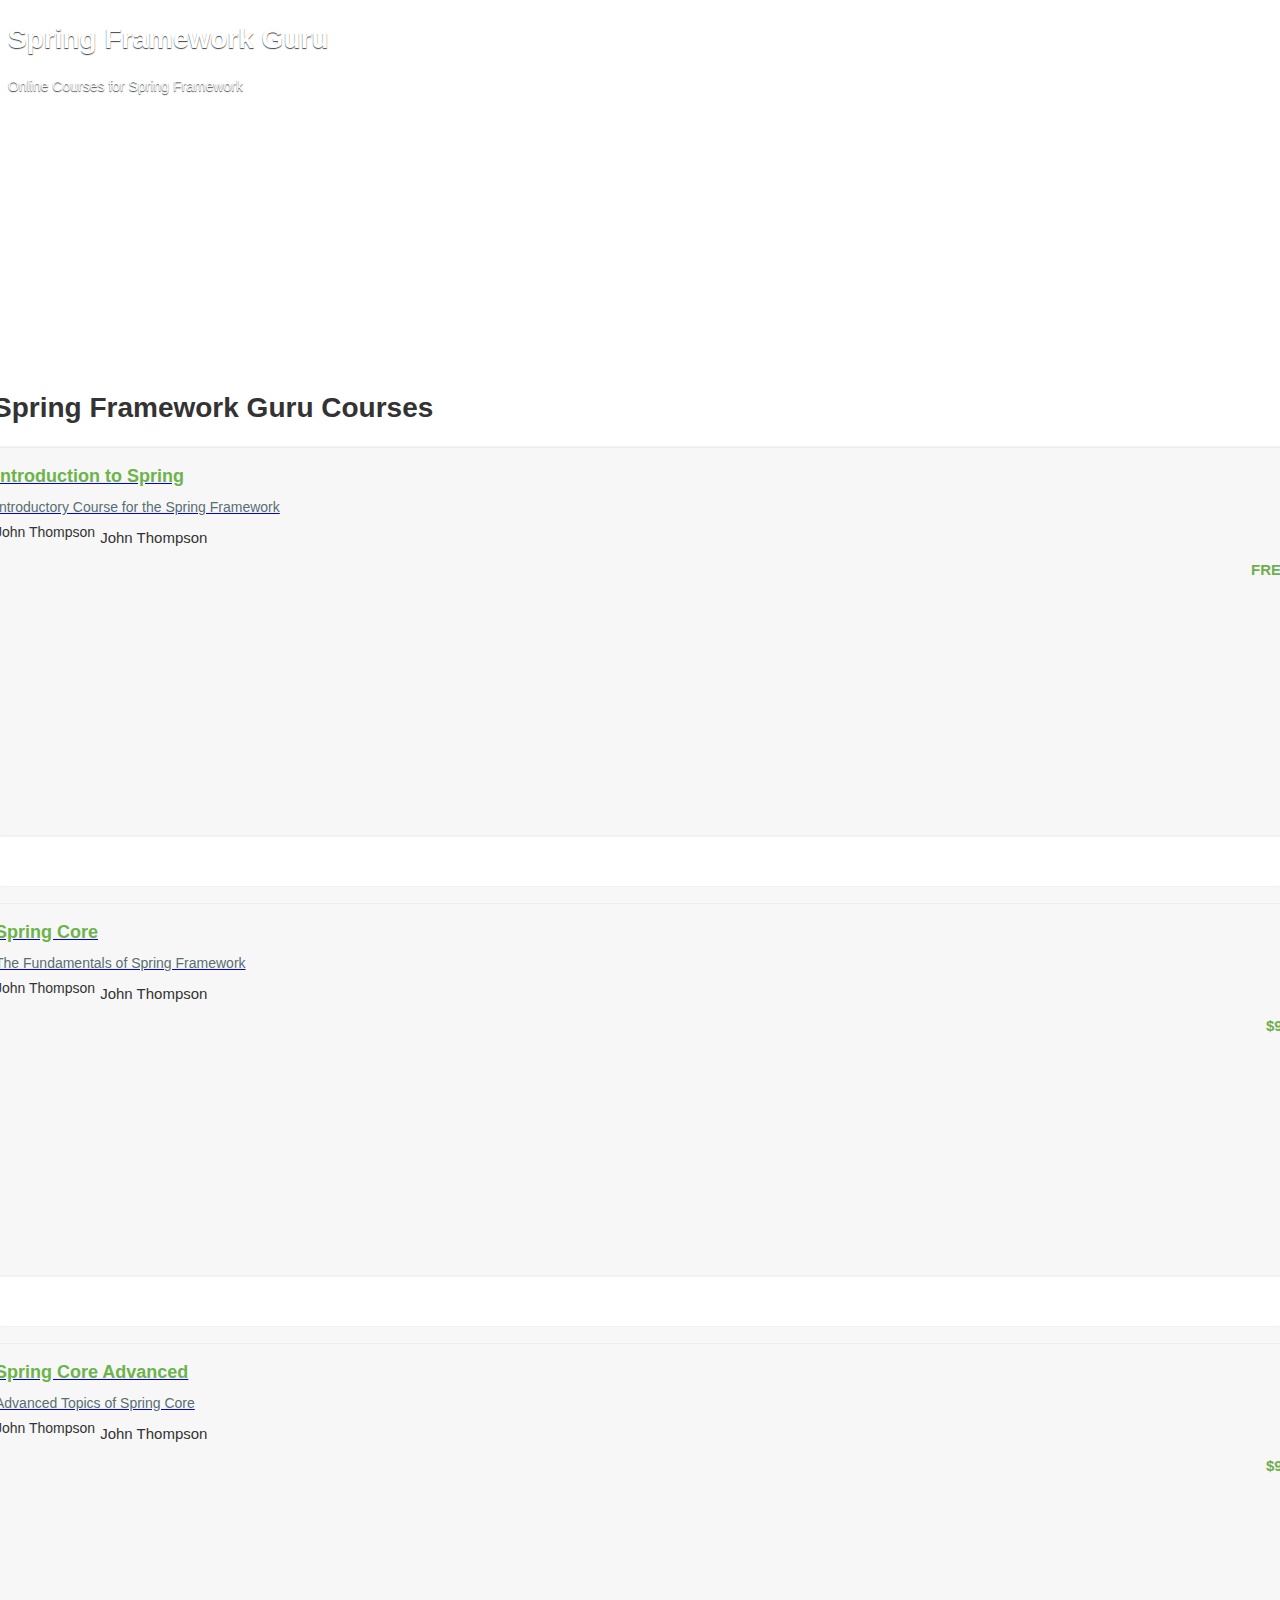
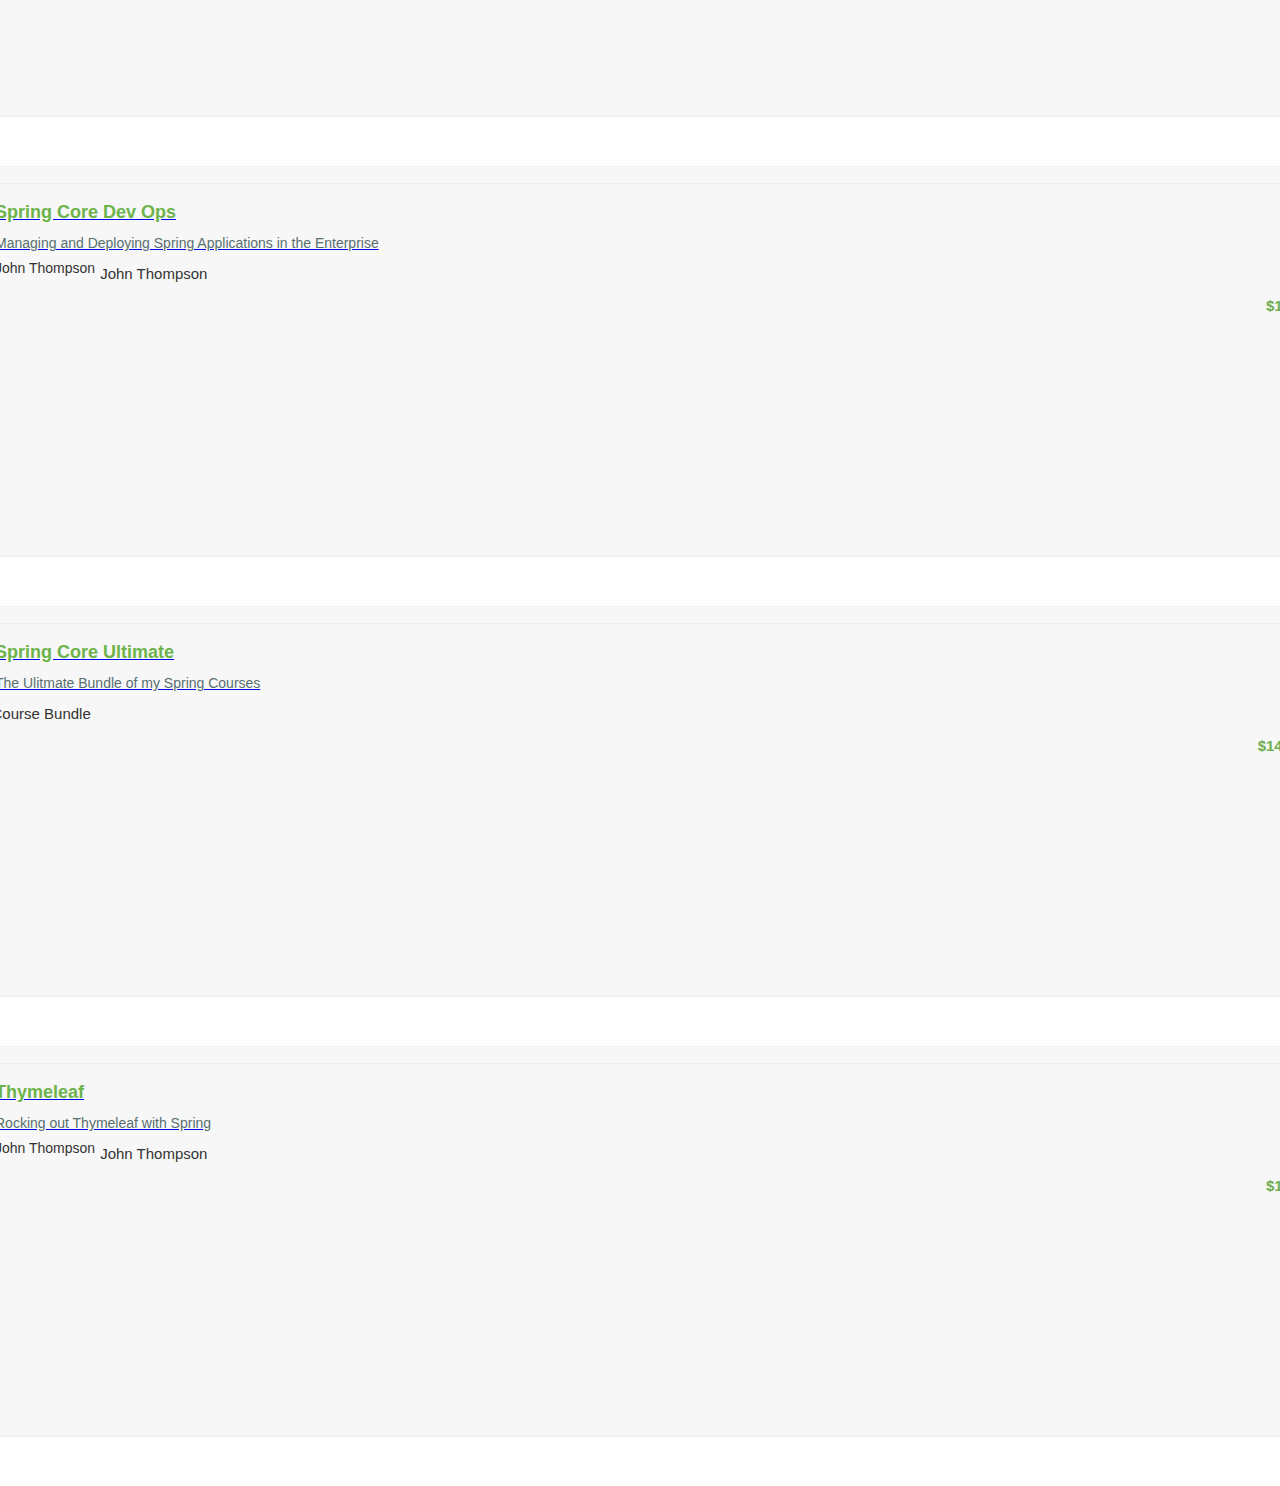
==== src/main/resources/templates/index.html @ 8591e49b "thymeleaf injecting files" ====
<!DOCTYPE html>
<html lang="en" xmlns:th="http://www.thymeleaf.org">
	<head>
		<meta charset="UTF-8" />
		<meta http-equiv="X-UA-Compatible" content="IE=edge" />
		<meta name="viewport" content="width=device-width, initial-scale=1.0" />
		<link
			rel="stylesheet"
			href="https://cdn.jsdelivr.net/npm/bootstrap@5.1.3/dist/css/bootstrap.min.css"
			th:href="@{\css\bootstrap-5.1.3-dist\css\bootstrap.min.css}"
			integrity="sha384-1BmE4kWBq78iYhFldvKuhfTAU6auU8tT94WrHftjDbrCEXSU1oBoqyl2QvZ6jIW3"
			crossorigin="anonymous"
		/>

		<script
			src="https://code.jquery.com/jquery-3.6.0.min.js"
			th:src="@{\js\jquery-3.6.0.min.js}"
			integrity="sha256-/xUj+3OJU5yExlq6GSYGSHk7tPXikynS7ogEvDej/m4="
			crossorigin="anonymous"
		></script>

		<link th:href="@{/css/custom.css}" rel="stylesheet" media="screen" />

		<title>Document</title>

		<style>
			.jumbotron {
				background: url("https://d2vvqscadf4c1f.cloudfront.net/rGIBmJUAT46UuLPwXo3K_Fedora_Core_Ultimate2.jpg")
					no-repeat center center;
				height: 350px;
				color: white;
				text-shadow: #444 0 1px 1px;
			}

			body {
				color: #2b3636;
				font-family: "Proxima";
			}

			body {
				color: #333;
				font-family: "Helvetica Neue", Helvetica, Arial, sans-serif;
				font-size: 14px;
				line-height: 1.42857;
			}

			.row {
				margin-left: -15px;
				margin-right: -15px;
			}

			*::before,
			*::after {
				box-sizing: border-box;
			}

			*::before,
			*::after {
				box-sizing: border-box;
			}

			.view-directory .course-listing {
				background-color: rgba(255, 255, 255, 0.7);
			}

			.course-listing {
				background-color: #f7f7f7;
				border: 1px solid #f1f3f0;
				border-radius: 9px;
				box-shadow: 0 1px #f1f3f0;
				cursor: pointer;
				height: 390px;
				margin-bottom: 50px;
				padding: 0;
			}

			* {
				box-sizing: border-box;
			}

			.course-listing .course-box-image-container {
				max-height: 208px;
				overflow: hidden;
			}

			.course-listing .course-box-image-container .course-box-image {
				border-bottom: 1px solid #ededed;
				border-top-left-radius: 9px;
				border-top-right-radius: 9px;
				display: block;
				margin: auto;
				width: 100%;
			}

			img {
				vertical-align: middle;
			}

			img {
				border: 0 none;
			}

			.course-listing .course-listing-title {
				color: #6cb44a;
				font-size: 18px;
				font-weight: bold;
				line-height: 25px;
				max-height: 70px;
				overflow: hidden;
				padding: 16px 16px 4px;
			}

			.course-listing .course-listing-subtitle {
				color: #586f6f;
				font-size: 14px;
				font-weight: 200;
				max-height: 65px;
				overflow: hidden;
				padding: 5px 16px;
			}

			.course-listing .course-listing-extra-info .course-price {
				color: #6eae50 !important;
				font-size: 15px;
				font-weight: bold;
				line-height: 34px;
				padding-right: 10px;
				text-align: right;
			}

			.course-listing .course-listing-extra-info .course-author-name {
				font-size: 15px;
				font-weight: 200;
				line-height: 30px;
				max-height: 30px;
				overflow: hidden;
				padding-left: 5px;
			}

			.course-listing .course-listing-extra-info .course-bundle {
				font-size: 15px;
				font-weight: 200;
				line-height: 30px;
			}
		</style>
	</head>
	<body>
		<div class="jumbotron">
			<div class="container">
				<h1>Spring Framework Guru</h1>
				<p class="lead">Online Courses for Spring Framework</p>
			</div>
		</div>

		<div class="container">
			<div class="row">
				<div class="col-md-12">
					<h1>Spring Framework Guru Courses</h1>
				</div>
			</div>

			<div class="row course-list list">
				<div class="col-md-4">
					<div class="course-listing">
						<div class="row">
							<a href="product.html">
								<div class="col-lg-12">
									<div class="course-box-image-container">
										<img
											role="presentation"
											th:src="@{/images/SpringIntroThumb.png}"
											class="course-box-image"
										/>
									</div>
									<div class="course-listing-title">Introduction to Spring</div>
									<div class="course-listing-subtitle">
										Introductory Course for the Spring Framework
									</div>
								</div>
							</a>
						</div>
						<div class="row course-listing-extra-info col-xs-12">
							<div class="col-xs-8">
								<img
									align="left"
									alt="John Thompson"
									th:src="@{/images/instructor_jt.jpg}"
									class="rounded-circle"
								/>
								<div class="small course-author-name">John Thompson</div>
							</div>
							<div class="col-xs-4">
								<div class="small course-price">FREE</div>
							</div>
						</div>
					</div>
				</div>
				<div class="col-md-4">
					<div class="course-listing">
						<div class="row">
							<a data-role="course-box-link" href="product.html">
								<div class="col-lg-12">
									<div class="course-box-image-container">
										<img
											role="presentation"
											src="//d6xfpzo6h49n1.cloudfront.net/xmIEDF_cDxZz4E2mLiV5N52_yPo=/fit-in/705x0/https://d2vvqscadf4c1f.cloudfront.net/YnsFJMclS5aYmtiAMSX0_ThumbSPRINcore.png"
											class="course-box-image"
										/>
									</div>
									<div class="course-listing-title">Spring Core</div>
									<div class="course-listing-subtitle">
										The Fundamentals of Spring Framework
									</div>
								</div>
							</a>
						</div>
						<div class="row course-listing-extra-info col-xs-12">
							<div class="col-xs-8">
								<img
									align="left"
									alt="John Thompson"
									src="//d6xfpzo6h49n1.cloudfront.net/aIKHFbsYXBCe0wY0jwCIdITOB5k=/30x30/https://d2vvqscadf4c1f.cloudfront.net/uZC7XjnzTMyJJeq5hShi_IMG_2800square.jpg"
									class="img-circle"
								/>
								<div class="small course-author-name">John Thompson</div>
							</div>
							<div class="col-xs-4">
								<div class="small course-price">$99</div>
							</div>
						</div>
					</div>
				</div>
				<div class="col-md-4">
					<div class="course-listing">
						<div class="row">
							<a data-role="course-box-link" href="product.html">
								<div class="col-lg-12">
									<div class="course-box-image-container">
										<img
											role="presentation"
											src="//d6xfpzo6h49n1.cloudfront.net/VcMKL8A-nGdHEgrHRy5bPuqFhtU=/fit-in/705x0/https://d2vvqscadf4c1f.cloudfront.net/fMahox0zTOW4gYkMMjmN_ThumbSPRINcoreAdv.png"
											class="course-box-image"
										/>
									</div>
									<div class="course-listing-title">Spring Core Advanced</div>
									<div class="course-listing-subtitle">
										Advanced Topics of Spring Core
									</div>
								</div>
							</a>
						</div>
						<div class="row course-listing-extra-info col-xs-12">
							<div class="col-xs-8">
								<img
									align="left"
									alt="John Thompson"
									src="//d6xfpzo6h49n1.cloudfront.net/aIKHFbsYXBCe0wY0jwCIdITOB5k=/30x30/https://d2vvqscadf4c1f.cloudfront.net/uZC7XjnzTMyJJeq5hShi_IMG_2800square.jpg"
									class="img-circle"
								/>
								<div class="small course-author-name">John Thompson</div>
							</div>
							<div class="col-xs-4">
								<div class="small course-price">$99</div>
							</div>
						</div>
					</div>
				</div>
			</div>

			<div class="row">
				<div class="col-md-4">
					<div class="course-listing">
						<div class="row">
							<a data-role="course-box-link" href="product.html">
								<div class="col-lg-12">
									<div class="course-box-image-container">
										<img
											role="presentation"
											src="//d6xfpzo6h49n1.cloudfront.net/XPW5zGBgneHuCKQx52cNcAwsuBQ=/fit-in/705x0/https://d2vvqscadf4c1f.cloudfront.net/wc9ORhpRQUataALq2ejc_ThumbSPRINcoreDevOps2.png"
											class="course-box-image"
										/>
									</div>
									<div class="course-listing-title">Spring Core Dev Ops</div>
									<div class="course-listing-subtitle">
										Managing and Deploying Spring Applications in the Enterprise
									</div>
								</div>
							</a>
						</div>
						<div class="row course-listing-extra-info col-xs-12">
							<div class="col-xs-8">
								<img
									align="left"
									alt="John Thompson"
									src="//d6xfpzo6h49n1.cloudfront.net/aIKHFbsYXBCe0wY0jwCIdITOB5k=/30x30/https://d2vvqscadf4c1f.cloudfront.net/uZC7XjnzTMyJJeq5hShi_IMG_2800square.jpg"
									class="img-circle"
								/>
								<div class="small course-author-name">John Thompson</div>
							</div>
							<div class="col-xs-4">
								<div class="small course-price">$15</div>
							</div>
						</div>
					</div>
				</div>
				<div class="col-md-4">
					<div class="course-listing">
						<div class="row">
							<a data-role="course-box-link" href="product.html">
								<div class="col-lg-12">
									<div class="course-box-image-container">
										<img
											role="presentation"
											src="//d6xfpzo6h49n1.cloudfront.net/iM6y2WkaU8PWBuGAHtA3OKqT-4A=/fit-in/705x0/https://d2vvqscadf4c1f.cloudfront.net/DkBQKd4WQxWTCLnFwJCR_ThumbSPRINcoreUltimate.png"
											class="course-box-image"
										/>
									</div>
									<div class="course-listing-title">Spring Core Ultimate</div>
									<div class="course-listing-subtitle">
										The Ulitmate Bundle of my Spring Courses
									</div>
								</div>
							</a>
						</div>
						<div class="row course-listing-extra-info col-xs-12">
							<div class="col-xs-8">
								<div class="small course-bundle">5 Course Bundle</div>
							</div>
							<div class="col-xs-4">
								<div class="small course-price">$147</div>
							</div>
						</div>
					</div>
				</div>
				<div class="col-md-4">
					<div class="course-listing">
						<div class="row">
							<a data-role="course-box-link" href="product.html">
								<div class="col-lg-12">
									<div class="course-box-image-container">
										<img
											role="presentation"
											src="//d6xfpzo6h49n1.cloudfront.net/wH-V7RfYswB8Q95LIdGzx-QLxKk=/fit-in/705x0/https://d2vvqscadf4c1f.cloudfront.net/J8mqML4lQRmUmM4gdCW0_Thumb_Thymeleaf.png"
											class="course-box-image"
										/>
									</div>
									<div class="course-listing-title">Thymeleaf</div>
									<div class="course-listing-subtitle">
										Rocking out Thymeleaf with Spring
									</div>
								</div>
							</a>
						</div>
						<div class="row course-listing-extra-info col-xs-12">
							<div class="col-xs-8">
								<img
									align="left"
									alt="John Thompson"
									src="//d6xfpzo6h49n1.cloudfront.net/aIKHFbsYXBCe0wY0jwCIdITOB5k=/30x30/https://d2vvqscadf4c1f.cloudfront.net/uZC7XjnzTMyJJeq5hShi_IMG_2800square.jpg"
									class="img-circle"
								/>
								<div class="small course-author-name">John Thompson</div>
							</div>
							<div class="col-xs-4">
								<div class="small course-price">$15</div>
							</div>
						</div>
					</div>
				</div>
			</div>
		</div>
	</body>
</html>
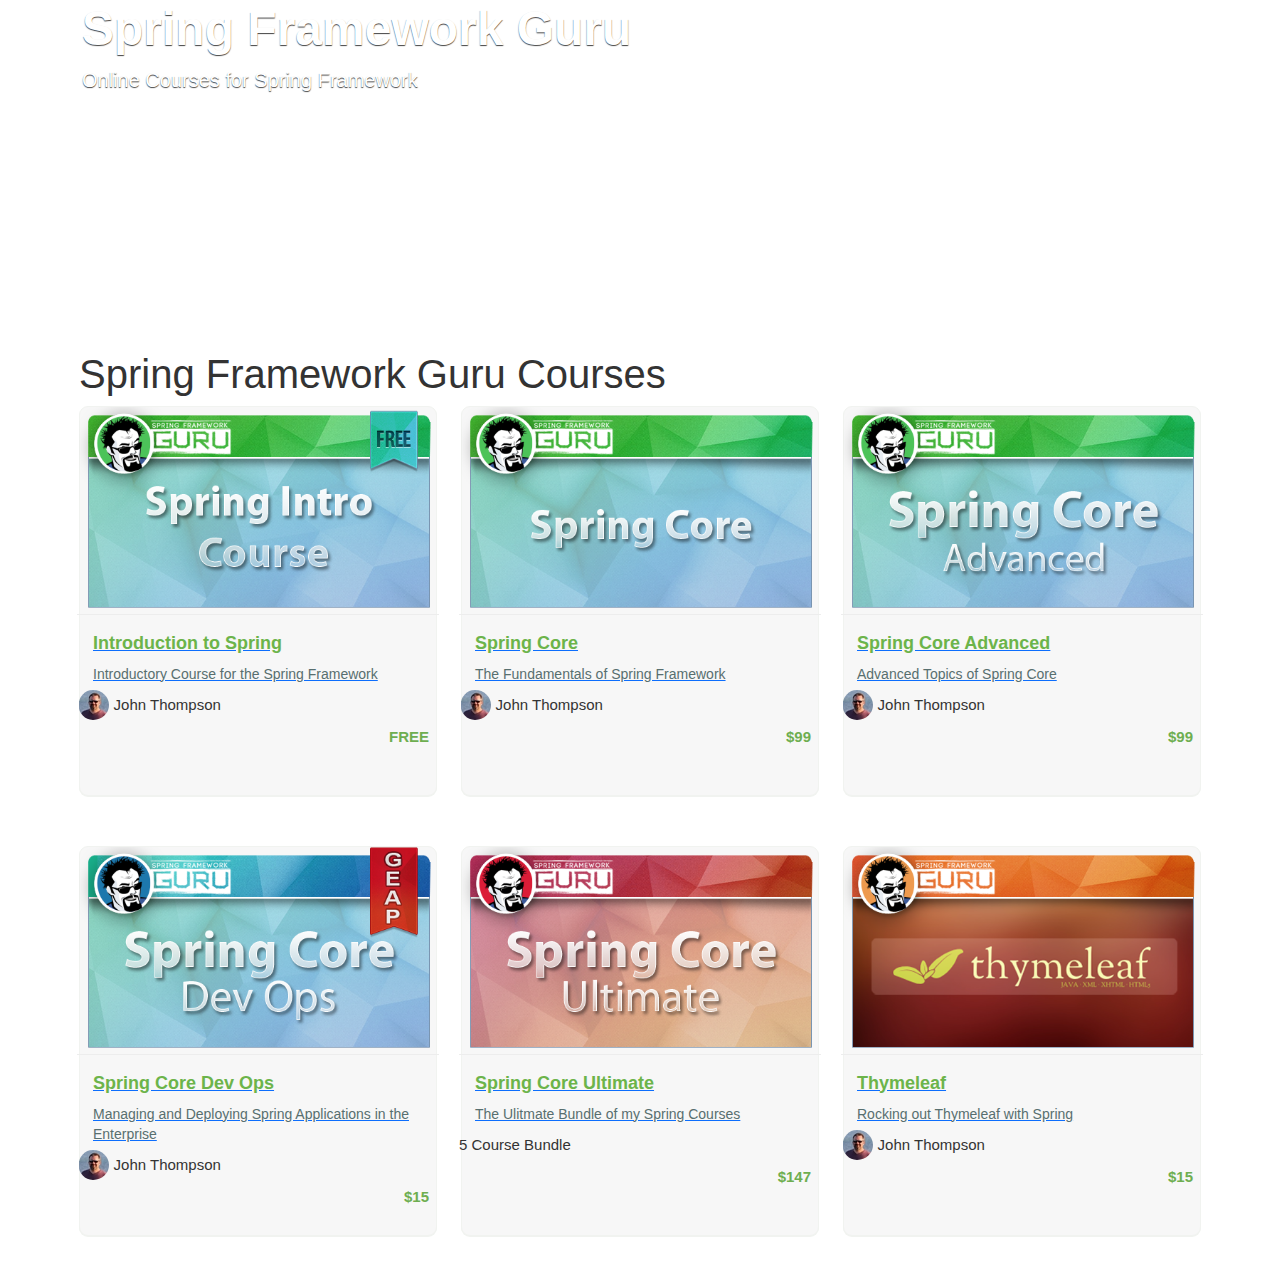
==== commit 57ae148a: "change for internal file sys" ====
--- a/src/main/resources/templates/index.html
+++ b/src/main/resources/templates/index.html
@@ -6,16 +6,15 @@
 		<meta name="viewport" content="width=device-width, initial-scale=1.0" />
 		<link
 			rel="stylesheet"
-			href="https://cdn.jsdelivr.net/npm/bootstrap@5.1.3/dist/css/bootstrap.min.css"
-			th:href="@{\css\bootstrap-5.1.3-dist\css\bootstrap.min.css}"
+			href="../static/css/bootstrap-5.1.3-dist/css/bootstrap.min.css"
+			th:href="@{/css/bootstrap-5.1.3-dist/css/bootstrap.min.css}"
+			crossorigin="anonymous"
 			integrity="sha384-1BmE4kWBq78iYhFldvKuhfTAU6auU8tT94WrHftjDbrCEXSU1oBoqyl2QvZ6jIW3"
-			crossorigin="anonymous"
 		/>
 
 		<script
-			src="https://code.jquery.com/jquery-3.6.0.min.js"
-			th:src="@{\js\jquery-3.6.0.min.js}"
-			integrity="sha256-/xUj+3OJU5yExlq6GSYGSHk7tPXikynS7ogEvDej/m4="
+			src="../static/js/jquery-3.6.0.min.js"
+			th:src="@{/js/jquery-3.6.0.min.js}"
 			crossorigin="anonymous"
 		></script>
 
@@ -23,7 +22,7 @@
 
 		<title>Document</title>
 
-		<style>
+		<style th:remove="all">
 			.jumbotron {
 				background: url("https://d2vvqscadf4c1f.cloudfront.net/rGIBmJUAT46UuLPwXo3K_Fedora_Core_Ultimate2.jpg")
 					no-repeat center center;
@@ -94,9 +93,10 @@
 
 			img {
 				vertical-align: middle;
-			}
-
-			img {
+				padding-left: 0.1rem;
+			}
+
+			img .rounded-circle {
 				border: 0 none;
 			}
 
@@ -145,9 +145,9 @@
 		</style>
 	</head>
 	<body>
-		<div class="jumbotron">
+		<div class="jumbotron" th:background="@{./images/SpringCoreJumbotron.jpg}">
 			<div class="container">
-				<h1>Spring Framework Guru</h1>
+				<h1 class="display-5 fw-bold text-white">Spring Framework Guru</h1>
 				<p class="lead">Online Courses for Spring Framework</p>
 			</div>
 		</div>
@@ -163,11 +163,12 @@
 				<div class="col-md-4">
 					<div class="course-listing">
 						<div class="row">
-							<a href="product.html">
-								<div class="col-lg-12">
-									<div class="course-box-image-container">
-										<img
-											role="presentation"
+							<a href="product.html" th:href="@{/product}">
+								<div class="col-lg-12">
+									<div class="course-box-image-container">
+										<img
+											role="presentation"
+											src="../static/images/SpringIntroThumb.png"
 											th:src="@{/images/SpringIntroThumb.png}"
 											class="course-box-image"
 										/>
@@ -184,7 +185,8 @@
 								<img
 									align="left"
 									alt="John Thompson"
-									th:src="@{/images/instructor_jt.jpg}"
+									src="../static/images/instructor_jt.jpg"
+									th:src="@{images/instructor_jt.jpg}"
 									class="rounded-circle"
 								/>
 								<div class="small course-author-name">John Thompson</div>
@@ -203,7 +205,8 @@
 									<div class="course-box-image-container">
 										<img
 											role="presentation"
-											src="//d6xfpzo6h49n1.cloudfront.net/xmIEDF_cDxZz4E2mLiV5N52_yPo=/fit-in/705x0/https://d2vvqscadf4c1f.cloudfront.net/YnsFJMclS5aYmtiAMSX0_ThumbSPRINcore.png"
+											src="../static/images/SpringCoreThumb.png"
+											th:src="@{/images/SpringCoreThumb.png}"
 											class="course-box-image"
 										/>
 									</div>
@@ -219,8 +222,9 @@
 								<img
 									align="left"
 									alt="John Thompson"
-									src="//d6xfpzo6h49n1.cloudfront.net/aIKHFbsYXBCe0wY0jwCIdITOB5k=/30x30/https://d2vvqscadf4c1f.cloudfront.net/uZC7XjnzTMyJJeq5hShi_IMG_2800square.jpg"
-									class="img-circle"
+									src="../static/images/instructor_jt.jpg"
+									th:src="@{images/instructor_jt.jpg}"
+									class="rounded-circle"
 								/>
 								<div class="small course-author-name">John Thompson</div>
 							</div>
@@ -238,7 +242,8 @@
 									<div class="course-box-image-container">
 										<img
 											role="presentation"
-											src="//d6xfpzo6h49n1.cloudfront.net/VcMKL8A-nGdHEgrHRy5bPuqFhtU=/fit-in/705x0/https://d2vvqscadf4c1f.cloudfront.net/fMahox0zTOW4gYkMMjmN_ThumbSPRINcoreAdv.png"
+											src="../static/images/SpringCoreAdvancedThumb.png"
+											th:src="@{/images/SpringCoreAdvancedThumb.png}"
 											class="course-box-image"
 										/>
 									</div>
@@ -254,8 +259,9 @@
 								<img
 									align="left"
 									alt="John Thompson"
-									src="//d6xfpzo6h49n1.cloudfront.net/aIKHFbsYXBCe0wY0jwCIdITOB5k=/30x30/https://d2vvqscadf4c1f.cloudfront.net/uZC7XjnzTMyJJeq5hShi_IMG_2800square.jpg"
-									class="img-circle"
+									src="../static/images/instructor_jt.jpg"
+									th:src="@{images/instructor_jt.jpg}"
+									class="rounded-circle"
 								/>
 								<div class="small course-author-name">John Thompson</div>
 							</div>
@@ -276,7 +282,8 @@
 									<div class="course-box-image-container">
 										<img
 											role="presentation"
-											src="//d6xfpzo6h49n1.cloudfront.net/XPW5zGBgneHuCKQx52cNcAwsuBQ=/fit-in/705x0/https://d2vvqscadf4c1f.cloudfront.net/wc9ORhpRQUataALq2ejc_ThumbSPRINcoreDevOps2.png"
+											src="../static/images/SpringCoreDevOpsThumb.png"
+											th:src="@{/images/SpringCoreDevOpsThumb.png}"
 											class="course-box-image"
 										/>
 									</div>
@@ -292,8 +299,9 @@
 								<img
 									align="left"
 									alt="John Thompson"
-									src="//d6xfpzo6h49n1.cloudfront.net/aIKHFbsYXBCe0wY0jwCIdITOB5k=/30x30/https://d2vvqscadf4c1f.cloudfront.net/uZC7XjnzTMyJJeq5hShi_IMG_2800square.jpg"
-									class="img-circle"
+									src="../static/images/instructor_jt.jpg"
+									th:src="@{images/instructor_jt.jpg}"
+									class="rounded-circle"
 								/>
 								<div class="small course-author-name">John Thompson</div>
 							</div>
@@ -311,7 +319,8 @@
 									<div class="course-box-image-container">
 										<img
 											role="presentation"
-											src="//d6xfpzo6h49n1.cloudfront.net/iM6y2WkaU8PWBuGAHtA3OKqT-4A=/fit-in/705x0/https://d2vvqscadf4c1f.cloudfront.net/DkBQKd4WQxWTCLnFwJCR_ThumbSPRINcoreUltimate.png"
+											src="../static/images/SpringCoreUltimateThumb.png"
+											th:src="@{/images/SpringCoreUltimateThumb.png}"
 											class="course-box-image"
 										/>
 									</div>
@@ -340,7 +349,8 @@
 									<div class="course-box-image-container">
 										<img
 											role="presentation"
-											src="//d6xfpzo6h49n1.cloudfront.net/wH-V7RfYswB8Q95LIdGzx-QLxKk=/fit-in/705x0/https://d2vvqscadf4c1f.cloudfront.net/J8mqML4lQRmUmM4gdCW0_Thumb_Thymeleaf.png"
+											src="../static/images/ThymeleafThumb.png"
+											th:src="@{/images/ThymeleafThumb.png}"
 											class="course-box-image"
 										/>
 									</div>
@@ -356,8 +366,9 @@
 								<img
 									align="left"
 									alt="John Thompson"
-									src="//d6xfpzo6h49n1.cloudfront.net/aIKHFbsYXBCe0wY0jwCIdITOB5k=/30x30/https://d2vvqscadf4c1f.cloudfront.net/uZC7XjnzTMyJJeq5hShi_IMG_2800square.jpg"
-									class="img-circle"
+									src="../static/images/instructor_jt.jpg"
+									th:src="@{images/instructor_jt.jpg}"
+									class="rounded-circle"
 								/>
 								<div class="small course-author-name">John Thompson</div>
 							</div>
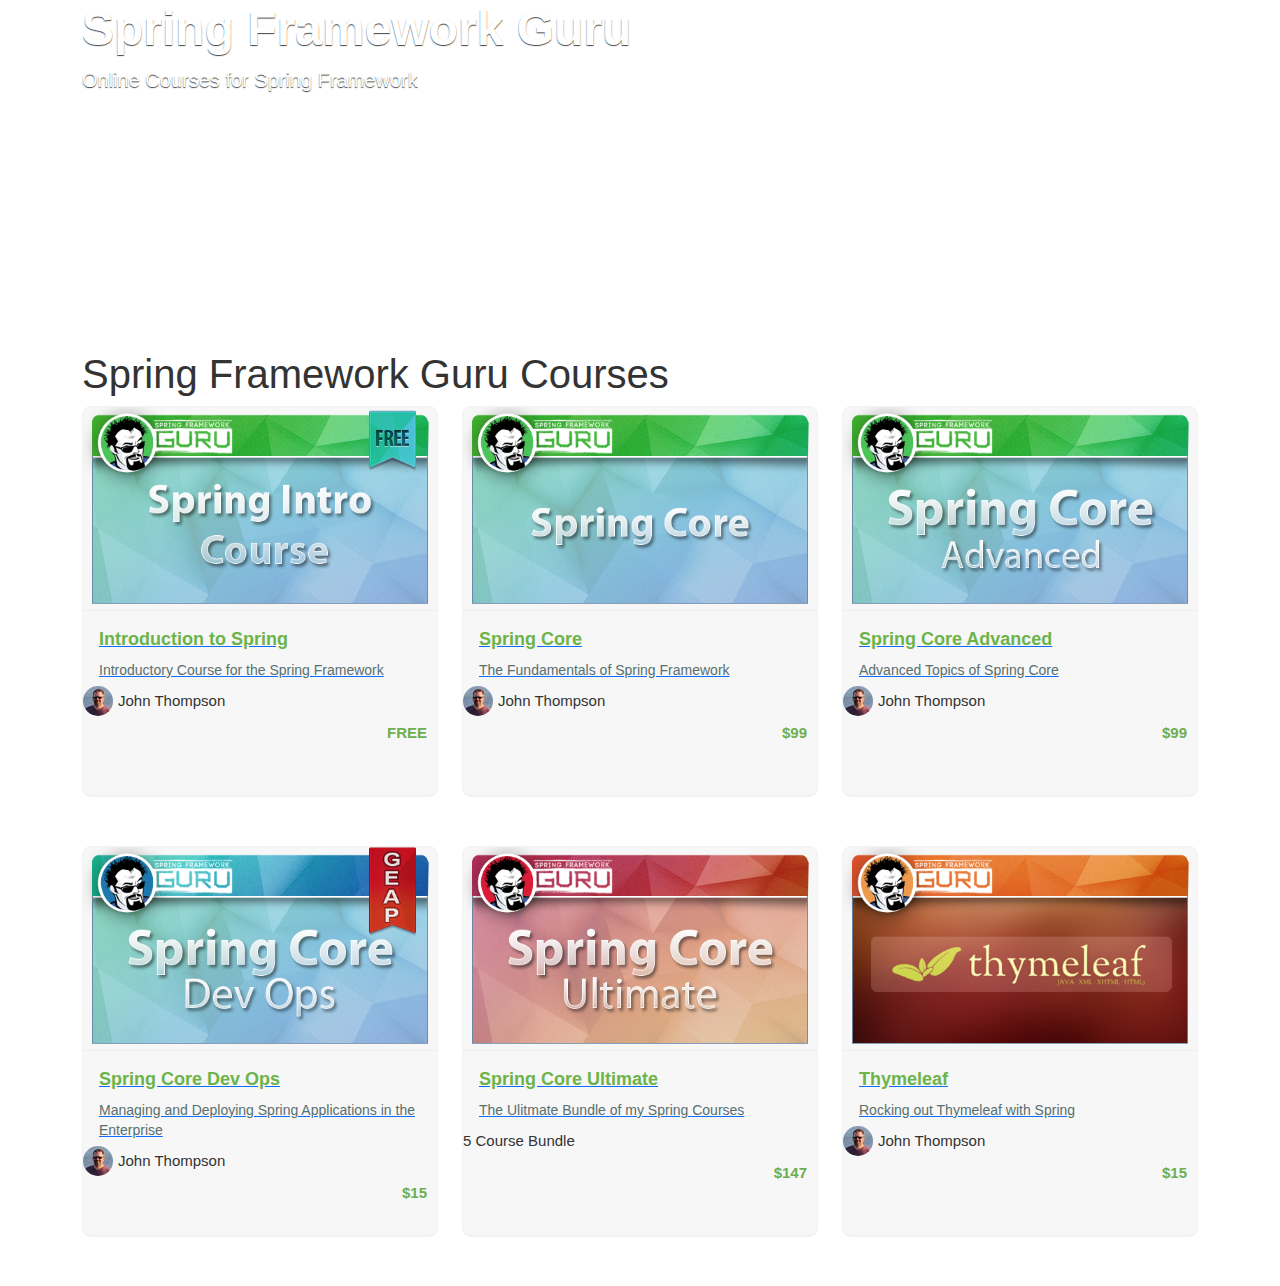
==== commit e4074a80: "added internalization languages" ====
--- a/src/main/resources/templates/index.html
+++ b/src/main/resources/templates/index.html
@@ -20,7 +20,7 @@
 
 		<link th:href="@{/css/custom.css}" rel="stylesheet" media="screen" />
 
-		<title>Document</title>
+		<title th:text="#{index.page.title}">Page Title</title>
 
 		<style th:remove="all">
 			.jumbotron {
@@ -29,6 +29,8 @@
 				height: 350px;
 				color: white;
 				text-shadow: #444 0 1px 1px;
+				background-repeat: no-repeat;
+				background-size: cover;
 			}
 
 			body {
@@ -41,11 +43,6 @@
 				font-family: "Helvetica Neue", Helvetica, Arial, sans-serif;
 				font-size: 14px;
 				line-height: 1.42857;
-			}
-
-			.row {
-				margin-left: -15px;
-				margin-right: -15px;
 			}
 
 			*::before,
@@ -93,7 +90,6 @@
 
 			img {
 				vertical-align: middle;
-				padding-left: 0.1rem;
 			}
 
 			img .rounded-circle {
@@ -145,17 +141,25 @@
 		</style>
 	</head>
 	<body>
-		<div class="jumbotron" th:background="@{./images/SpringCoreJumbotron.jpg}">
+		<div
+			class="jumbotron"
+			th:background="@{./images/SpringCoreJumbotron.jpg}"
+			style="background-size: cover; background-repeat: no-repeat"
+		>
 			<div class="container">
 				<h1 class="display-5 fw-bold text-white">Spring Framework Guru</h1>
-				<p class="lead">Online Courses for Spring Framework</p>
+				<p class="lead" th:text="#{index.courses.tagline}">
+					Online Courses for Spring Framework
+				</p>
 			</div>
 		</div>
 
 		<div class="container">
 			<div class="row">
 				<div class="col-md-12">
-					<h1>Spring Framework Guru Courses</h1>
+					<h1 th:text="#{index.courses.headline}">
+						Spring Framework Guru Courses
+					</h1>
 				</div>
 			</div>
 
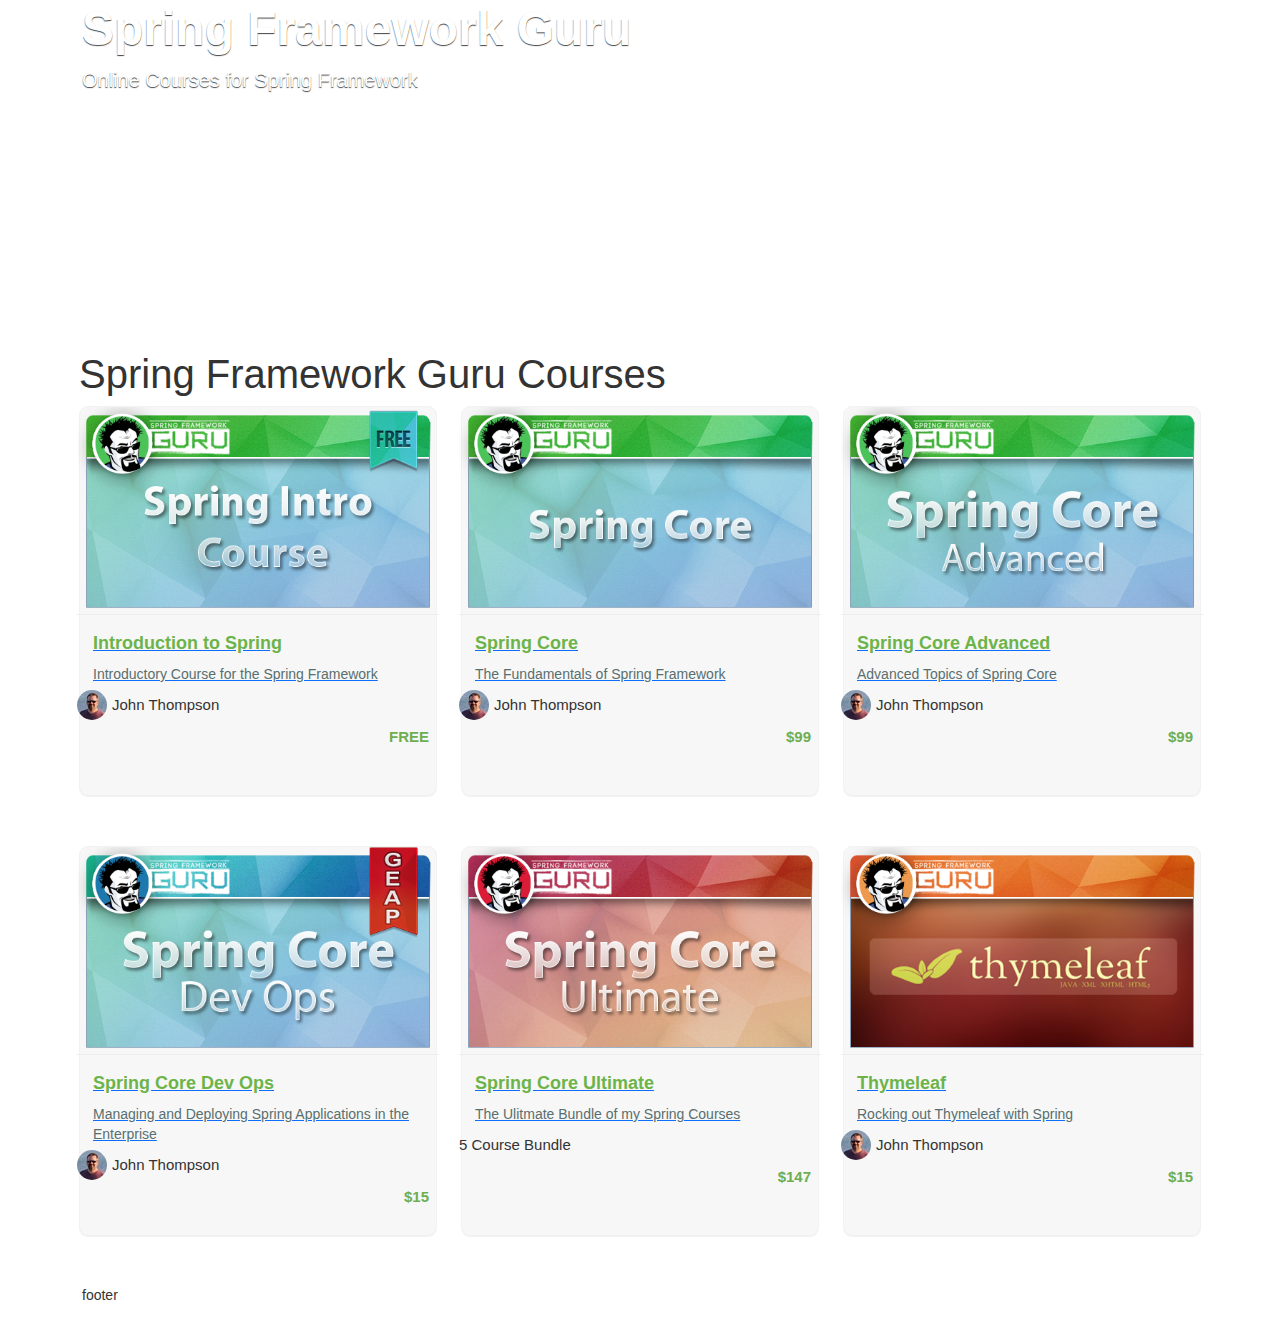
==== commit c9b68c57: "adding th fragments / components" ====
--- a/src/main/resources/templates/index.html
+++ b/src/main/resources/templates/index.html
@@ -18,134 +18,19 @@
 			crossorigin="anonymous"
 		></script>
 
-		<link th:href="@{/css/custom.css}" rel="stylesheet" media="screen" />
+		<link
+			th:href="@{/css/custom.css}"
+			rel="stylesheet"
+			media="screen"
+			href="../static/css/custom.css"
+		/>
 
 		<title th:text="#{index.page.title}">Page Title</title>
 
-		<style th:remove="all">
-			.jumbotron {
-				background: url("https://d2vvqscadf4c1f.cloudfront.net/rGIBmJUAT46UuLPwXo3K_Fedora_Core_Ultimate2.jpg")
-					no-repeat center center;
-				height: 350px;
-				color: white;
-				text-shadow: #444 0 1px 1px;
-				background-repeat: no-repeat;
-				background-size: cover;
-			}
-
-			body {
-				color: #2b3636;
-				font-family: "Proxima";
-			}
-
-			body {
-				color: #333;
-				font-family: "Helvetica Neue", Helvetica, Arial, sans-serif;
-				font-size: 14px;
-				line-height: 1.42857;
-			}
-
-			*::before,
-			*::after {
-				box-sizing: border-box;
-			}
-
-			*::before,
-			*::after {
-				box-sizing: border-box;
-			}
-
-			.view-directory .course-listing {
-				background-color: rgba(255, 255, 255, 0.7);
-			}
-
-			.course-listing {
-				background-color: #f7f7f7;
-				border: 1px solid #f1f3f0;
-				border-radius: 9px;
-				box-shadow: 0 1px #f1f3f0;
-				cursor: pointer;
-				height: 390px;
-				margin-bottom: 50px;
-				padding: 0;
-			}
-
-			* {
-				box-sizing: border-box;
-			}
-
-			.course-listing .course-box-image-container {
-				max-height: 208px;
-				overflow: hidden;
-			}
-
-			.course-listing .course-box-image-container .course-box-image {
-				border-bottom: 1px solid #ededed;
-				border-top-left-radius: 9px;
-				border-top-right-radius: 9px;
-				display: block;
-				margin: auto;
-				width: 100%;
-			}
-
-			img {
-				vertical-align: middle;
-			}
-
-			img .rounded-circle {
-				border: 0 none;
-			}
-
-			.course-listing .course-listing-title {
-				color: #6cb44a;
-				font-size: 18px;
-				font-weight: bold;
-				line-height: 25px;
-				max-height: 70px;
-				overflow: hidden;
-				padding: 16px 16px 4px;
-			}
-
-			.course-listing .course-listing-subtitle {
-				color: #586f6f;
-				font-size: 14px;
-				font-weight: 200;
-				max-height: 65px;
-				overflow: hidden;
-				padding: 5px 16px;
-			}
-
-			.course-listing .course-listing-extra-info .course-price {
-				color: #6eae50 !important;
-				font-size: 15px;
-				font-weight: bold;
-				line-height: 34px;
-				padding-right: 10px;
-				text-align: right;
-			}
-
-			.course-listing .course-listing-extra-info .course-author-name {
-				font-size: 15px;
-				font-weight: 200;
-				line-height: 30px;
-				max-height: 30px;
-				overflow: hidden;
-				padding-left: 5px;
-			}
-
-			.course-listing .course-listing-extra-info .course-bundle {
-				font-size: 15px;
-				font-weight: 200;
-				line-height: 30px;
-			}
-		</style>
+		<style th:remove="all"></style>
 	</head>
 	<body>
-		<div
-			class="jumbotron"
-			th:background="@{./images/SpringCoreJumbotron.jpg}"
-			style="background-size: cover; background-repeat: no-repeat"
-		>
+		<div class="jumbotron" th:replace="fragments/jumbotron.html :: jumbotron">
 			<div class="container">
 				<h1 class="display-5 fw-bold text-white">Spring Framework Guru</h1>
 				<p class="lead" th:text="#{index.courses.tagline}">
@@ -384,5 +269,8 @@
 				</div>
 			</div>
 		</div>
+		<div class="container" th:replace="fragments/footer :: footer">
+			<p>footer</p>
+		</div>
 	</body>
 </html>
--- a/src/main/resources/static/css/custom.css
+++ b/src/main/resources/static/css/custom.css
@@ -0,0 +1,119 @@
+.jumbotron {
+	background: url("https://d2vvqscadf4c1f.cloudfront.net/rGIBmJUAT46UuLPwXo3K_Fedora_Core_Ultimate2.jpg")
+		no-repeat center center;
+	height: 350px;
+	color: white;
+	text-shadow: #444 0 1px 1px;
+}
+
+body {
+	color: #2b3636;
+	font-family: "Proxima";
+}
+
+body {
+	color: #333;
+	font-family: "Helvetica Neue", Helvetica, Arial, sans-serif;
+	font-size: 14px;
+	line-height: 1.42857;
+}
+
+.row {
+	margin-left: -15px;
+	margin-right: -15px;
+}
+
+*::before,
+*::after {
+	box-sizing: border-box;
+}
+
+*::before,
+*::after {
+	box-sizing: border-box;
+}
+
+.view-directory .course-listing {
+	background-color: rgba(255, 255, 255, 0.7);
+}
+
+.course-listing {
+	background-color: #f7f7f7;
+	border: 1px solid #f1f3f0;
+	border-radius: 9px;
+	box-shadow: 0 1px #f1f3f0;
+	cursor: pointer;
+	height: 390px;
+	margin-bottom: 50px;
+	padding: 0;
+}
+
+* {
+	box-sizing: border-box;
+}
+
+.course-listing .course-box-image-container {
+	max-height: 208px;
+	overflow: hidden;
+}
+
+.course-listing .course-box-image-container .course-box-image {
+	border-bottom: 1px solid #ededed;
+	border-top-left-radius: 9px;
+	border-top-right-radius: 9px;
+	display: block;
+	margin: auto;
+	width: 100%;
+}
+
+img {
+	vertical-align: middle;
+}
+
+img {
+	border: 0 none;
+}
+
+.course-listing .course-listing-title {
+	color: #6cb44a;
+	font-size: 18px;
+	font-weight: bold;
+	line-height: 25px;
+	max-height: 70px;
+	overflow: hidden;
+	padding: 16px 16px 4px;
+}
+
+.course-listing .course-listing-subtitle {
+	color: #586f6f;
+	font-size: 14px;
+	font-weight: 200;
+	max-height: 65px;
+	overflow: hidden;
+	padding: 5px 16px;
+}
+
+.course-listing .course-listing-extra-info .course-price {
+	color: #6eae50 !important;
+	font-size: 15px;
+	font-weight: bold;
+	line-height: 34px;
+	padding-right: 10px;
+
+	text-align: right;
+}
+
+.course-listing .course-listing-extra-info .course-author-name {
+	font-size: 15px;
+	font-weight: 200;
+	line-height: 30px;
+	max-height: 30px;
+	overflow: hidden;
+	padding-left: 5px;
+}
+
+.course-listing .course-listing-extra-info .course-bundle {
+	font-size: 15px;
+	font-weight: 200;
+	line-height: 30px;
+}
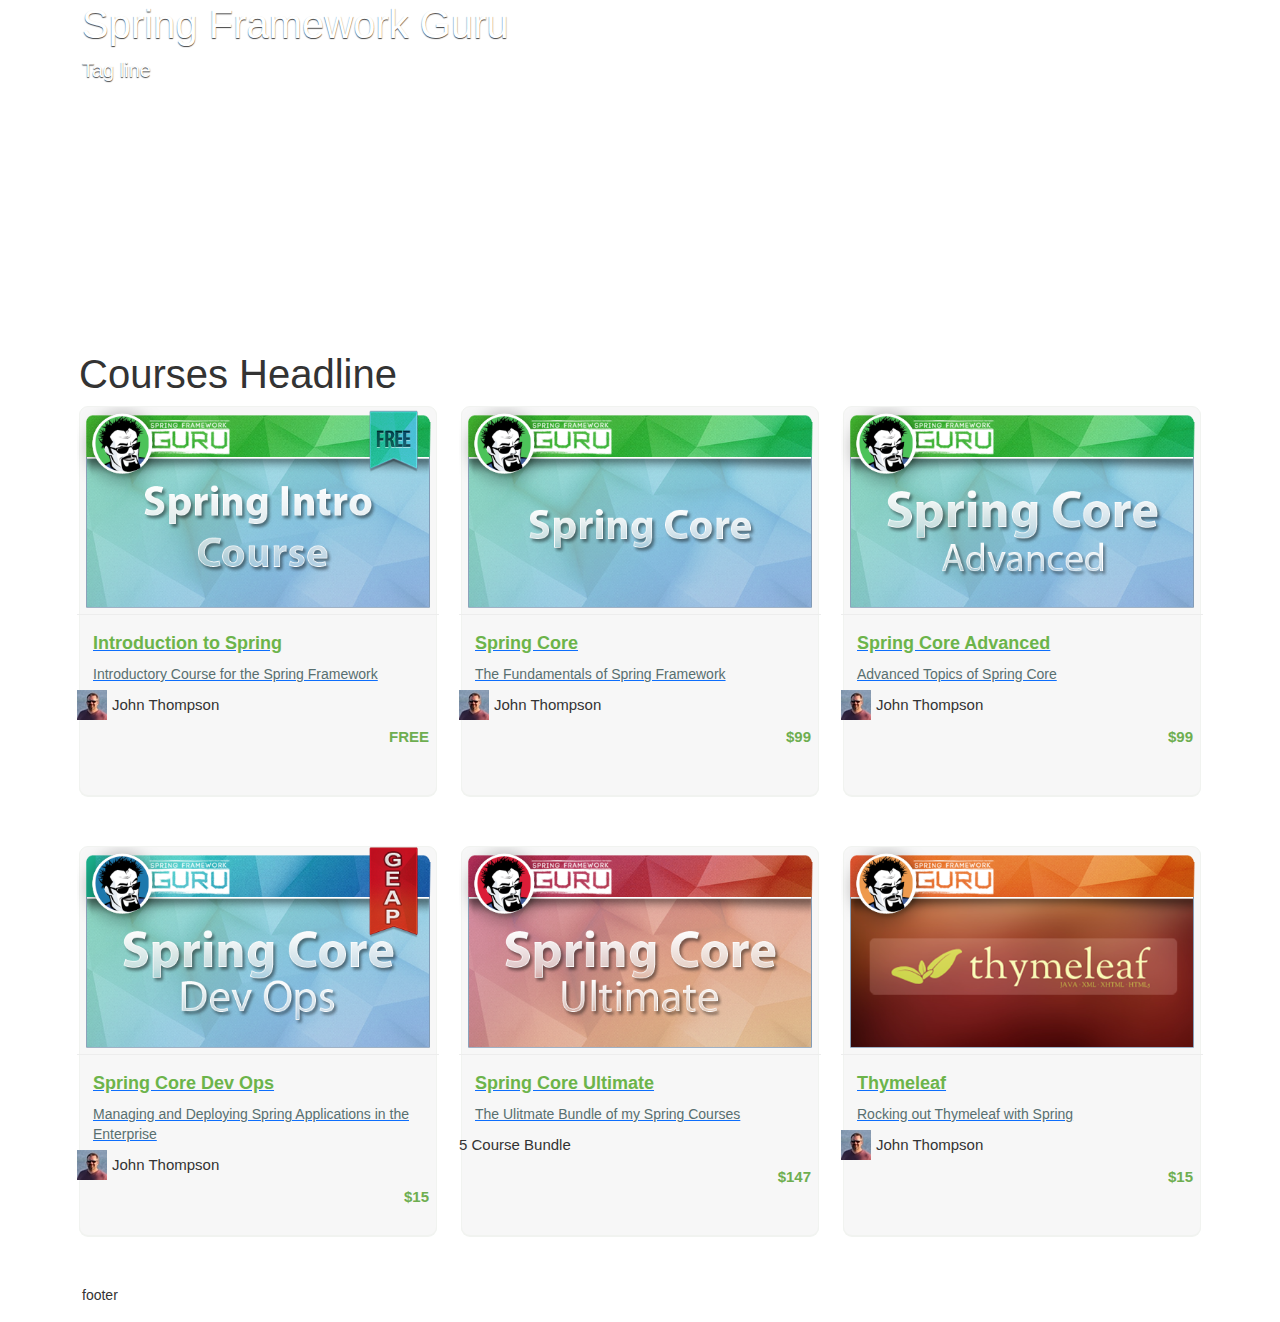
==== commit 79975b2b: "working on a responsivnes, looping cards from mvc working" ====
--- a/src/main/resources/templates/index.html
+++ b/src/main/resources/templates/index.html
@@ -30,35 +30,47 @@
 		<style th:remove="all"></style>
 	</head>
 	<body>
-		<div class="jumbotron" th:replace="fragments/jumbotron.html :: jumbotron">
+		<div class="jumbotron" th:replace="fragments/jumbotron :: jumbotron">
 			<div class="container">
-				<h1 class="display-5 fw-bold text-white">Spring Framework Guru</h1>
-				<p class="lead" th:text="#{index.courses.tagline}">
-					Online Courses for Spring Framework
-				</p>
+				<h1>Spring Framework Guru</h1>
+				<p class="lead" th:text="#{index.courses.tagline}">Tag line</p>
 			</div>
 		</div>
 
 		<div class="container">
 			<div class="row">
 				<div class="col-md-12">
-					<h1 th:text="#{index.courses.headline}">
-						Spring Framework Guru Courses
-					</h1>
+					<h1 th:text="#{index.courses.headline}">Courses Headline</h1>
 				</div>
 			</div>
 
 			<div class="row course-list list">
-				<div class="col-md-4">
-					<div class="course-listing">
-						<div class="row">
-							<a href="product.html" th:href="@{/product}">
+				<div th:each="product,it : ${products}" class="col-md-4">
+					<div th:if="${(it.count gt 0 and it.count lt 4)}">
+						<div th:replace="fragments/productdiv :: productdiv"></div>
+					</div>
+				</div>
+			</div>
+
+			<div class="row course-list list">
+				<div th:each="product,it : ${products}" class="col-md-4">
+					<div th:if="${(it.count gt 3 and it.count lt 7)}">
+						<div th:replace="fragments/productdiv :: productdiv"></div>
+					</div>
+				</div>
+			</div>
+
+			<div class="row course-list list" th:remove="all">
+				<div class="col-md-4">
+					<div class="course-listing">
+						<div class="row">
+							<a href="product.html" th:href="@{/product/1}">
 								<div class="col-lg-12">
 									<div class="course-box-image-container">
 										<img
 											role="presentation"
 											src="../static/images/SpringIntroThumb.png"
-											th:src="@{/images/SpringIntroThumb.png}"
+											th:src="@{images/SpringIntroThumb.png}"
 											class="course-box-image"
 										/>
 									</div>
@@ -76,7 +88,7 @@
 									alt="John Thompson"
 									src="../static/images/instructor_jt.jpg"
 									th:src="@{images/instructor_jt.jpg}"
-									class="rounded-circle"
+									class="img-circle"
 								/>
 								<div class="small course-author-name">John Thompson</div>
 							</div>
@@ -89,13 +101,17 @@
 				<div class="col-md-4">
 					<div class="course-listing">
 						<div class="row">
-							<a data-role="course-box-link" href="product.html">
+							<a
+								data-role="course-box-link"
+								href="product.html"
+								th:href="@{/product/4}"
+							>
 								<div class="col-lg-12">
 									<div class="course-box-image-container">
 										<img
 											role="presentation"
 											src="../static/images/SpringCoreThumb.png"
-											th:src="@{/images/SpringCoreThumb.png}"
+											th:src="@{images/SpringCoreThumb.png}"
 											class="course-box-image"
 										/>
 									</div>
@@ -113,7 +129,7 @@
 									alt="John Thompson"
 									src="../static/images/instructor_jt.jpg"
 									th:src="@{images/instructor_jt.jpg}"
-									class="rounded-circle"
+									class="img-circle"
 								/>
 								<div class="small course-author-name">John Thompson</div>
 							</div>
@@ -126,13 +142,17 @@
 				<div class="col-md-4">
 					<div class="course-listing">
 						<div class="row">
-							<a data-role="course-box-link" href="product.html">
+							<a
+								data-role="course-box-link"
+								href="product.html"
+								th:href="@{/product/5}"
+							>
 								<div class="col-lg-12">
 									<div class="course-box-image-container">
 										<img
 											role="presentation"
 											src="../static/images/SpringCoreAdvancedThumb.png"
-											th:src="@{/images/SpringCoreAdvancedThumb.png}"
+											th:src="@{images/SpringCoreAdvancedThumb.png}"
 											class="course-box-image"
 										/>
 									</div>
@@ -150,7 +170,7 @@
 									alt="John Thompson"
 									src="../static/images/instructor_jt.jpg"
 									th:src="@{images/instructor_jt.jpg}"
-									class="rounded-circle"
+									class="img-circle"
 								/>
 								<div class="small course-author-name">John Thompson</div>
 							</div>
@@ -162,17 +182,21 @@
 				</div>
 			</div>
 
-			<div class="row">
-				<div class="col-md-4">
-					<div class="course-listing">
-						<div class="row">
-							<a data-role="course-box-link" href="product.html">
+			<div class="row course-list list" th:remove="all">
+				<div class="col-md-4">
+					<div class="course-listing">
+						<div class="row">
+							<a
+								data-role="course-box-link"
+								href="product.html"
+								th:href="@{/product/6}"
+							>
 								<div class="col-lg-12">
 									<div class="course-box-image-container">
 										<img
 											role="presentation"
 											src="../static/images/SpringCoreDevOpsThumb.png"
-											th:src="@{/images/SpringCoreDevOpsThumb.png}"
+											th:src="@{images/SpringCoreDevOpsThumb.png}"
 											class="course-box-image"
 										/>
 									</div>
@@ -190,7 +214,7 @@
 									alt="John Thompson"
 									src="../static/images/instructor_jt.jpg"
 									th:src="@{images/instructor_jt.jpg}"
-									class="rounded-circle"
+									class="img-circle"
 								/>
 								<div class="small course-author-name">John Thompson</div>
 							</div>
@@ -203,13 +227,17 @@
 				<div class="col-md-4">
 					<div class="course-listing">
 						<div class="row">
-							<a data-role="course-box-link" href="product.html">
+							<a
+								data-role="course-box-link"
+								href="product.html"
+								th:href="@{/product/2}"
+							>
 								<div class="col-lg-12">
 									<div class="course-box-image-container">
 										<img
 											role="presentation"
 											src="../static/images/SpringCoreUltimateThumb.png"
-											th:src="@{/images/SpringCoreUltimateThumb.png}"
+											th:src="@{images/SpringCoreUltimateThumb.png}"
 											class="course-box-image"
 										/>
 									</div>
@@ -233,13 +261,17 @@
 				<div class="col-md-4">
 					<div class="course-listing">
 						<div class="row">
-							<a data-role="course-box-link" href="product.html">
+							<a
+								data-role="course-box-link"
+								href="product.html"
+								th:href="@{/product/3}"
+							>
 								<div class="col-lg-12">
 									<div class="course-box-image-container">
 										<img
 											role="presentation"
 											src="../static/images/ThymeleafThumb.png"
-											th:src="@{/images/ThymeleafThumb.png}"
+											th:src="@{images/ThymeleafThumb.png}"
 											class="course-box-image"
 										/>
 									</div>
@@ -257,7 +289,7 @@
 									alt="John Thompson"
 									src="../static/images/instructor_jt.jpg"
 									th:src="@{images/instructor_jt.jpg}"
-									class="rounded-circle"
+									class="img-circle"
 								/>
 								<div class="small course-author-name">John Thompson</div>
 							</div>
@@ -269,6 +301,7 @@
 				</div>
 			</div>
 		</div>
+
 		<div class="container" th:replace="fragments/footer :: footer">
 			<p>footer</p>
 		</div>
